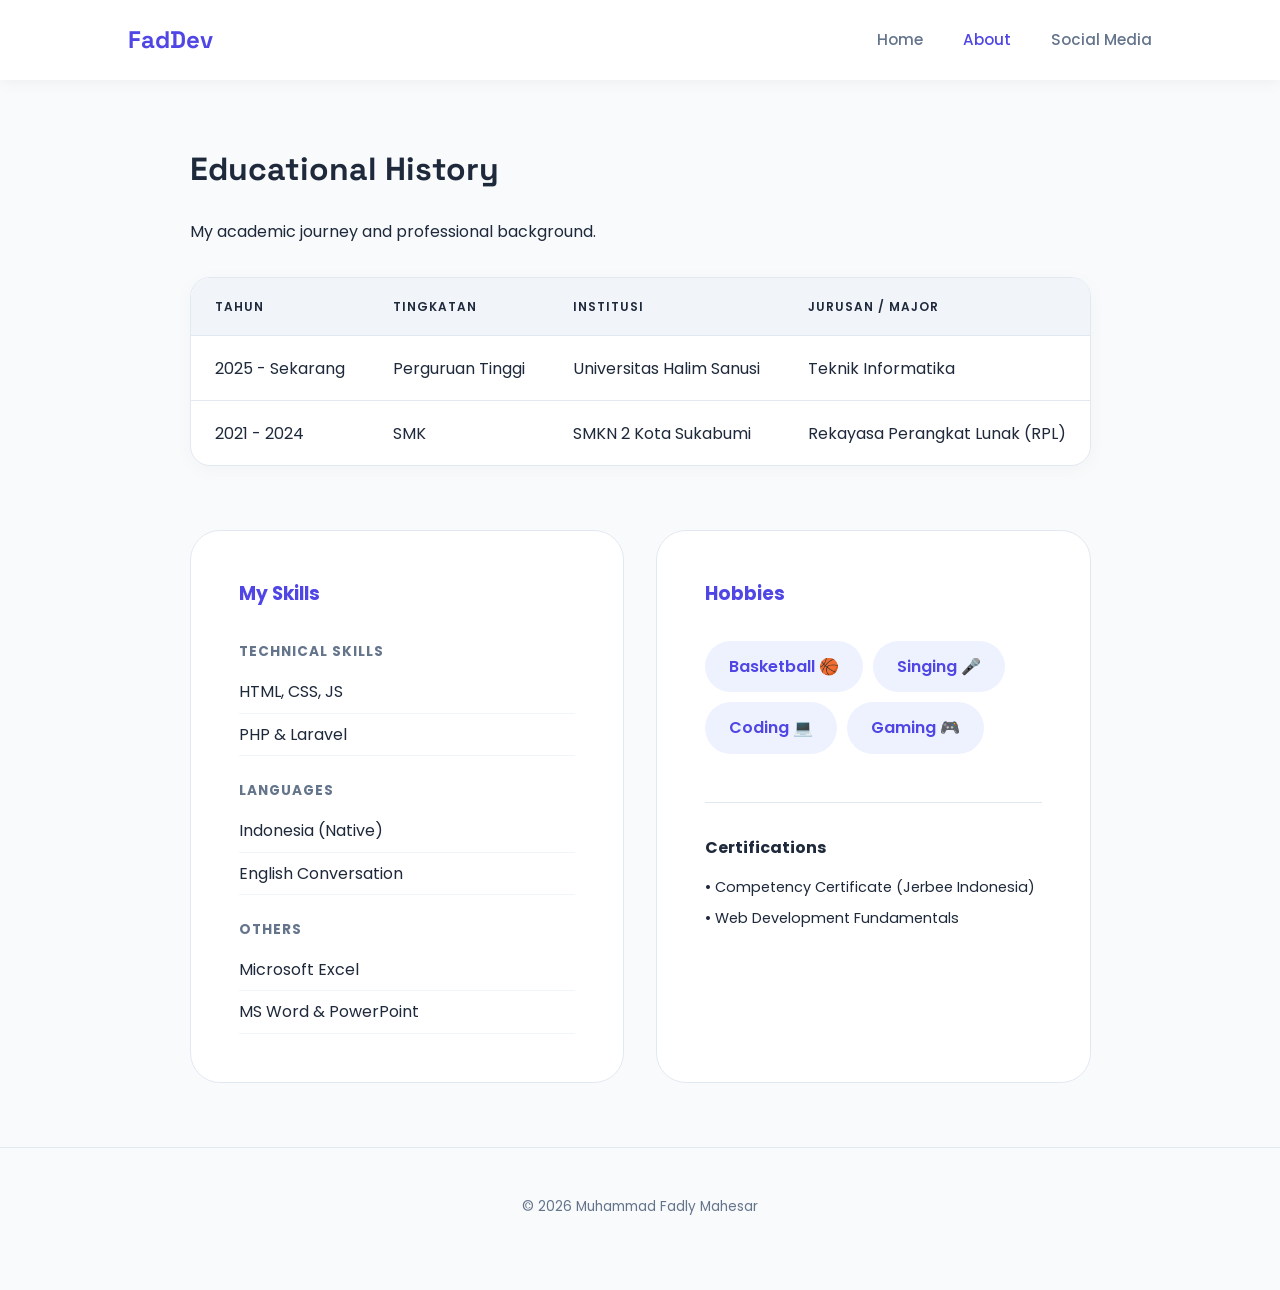
==== about.html @ b1fdce5a "big update" ====
<!DOCTYPE html>
<html lang="id">
<head>
    <meta charset="UTF-8">
    <meta name="viewport" content="width=device-width, initial-scale=1.0">
    <title>About | Fadly's Web Profile</title>
    <link rel="stylesheet" href="style.css">
</head>
<body>
    <nav class="navbar">
        <a href="index.html" class="logo">FadDev</a>
        <ul class="nav-links">
            <li><a href="index.html">Home</a></li>
            <li><a href="about.html" class="active">About</a></li>
            <li><a href="contact.html">Social Media</a></li>
        </ul>
    </nav>

    <main class="container">
        <div style="margin-bottom: 4rem;">
            <h2>Educational History</h2>
            <p class="text-muted">My academic journey and professional background.</p>

            <table class="data-table">
                <thead>
                    <tr>
                        <th>Tahun</th>
                        <th>Tingkatan</th>
                        <th>Institusi</th>
                        <th>Jurusan / Major</th>
                    </tr>
                </thead>
                <tbody>
                    <tr>
                        <td>2025 - Sekarang</td>
                        <td>Perguruan Tinggi</td>
                        <td>Universitas Halim Sanusi</td>
                        <td>Teknik Informatika</td>
                    </tr>
                    <tr>
                        <td>2021 - 2024</td>
                        <td>SMK</td>
                        <td>SMKN 2 Kota Sukabumi</td>
                        <td>Rekayasa Perangkat Lunak (RPL)</td>
                    </tr>
                </tbody>
            </table>
        </div>

        <div style="display: grid; grid-template-columns: repeat(auto-fit, minmax(300px, 1fr)); gap: 2rem;">
            <div style="background: white; padding: 3rem; border-radius: 30px; border: 1px solid var(--border);">
                <h3 style="margin-top: 0; margin-bottom: 2rem; color: var(--primary);">My Skills</h3>
                
                <div style="margin-bottom: 1.5rem;">
                    <p style="font-weight: 700; font-size: 0.85rem; text-transform: uppercase; letter-spacing: 1px; color: var(--text-muted); margin-bottom: 0.5rem;">Technical Skills</p>
                    <ul style="list-style: none;">
                        <li style="padding: 0.5rem 0; border-bottom: 1px solid #f1f5f9;">HTML, CSS, JS</li>
                        <li style="padding: 0.5rem 0; border-bottom: 1px solid #f1f5f9;">PHP & Laravel</li>
                    </ul>
                </div>

                <div style="margin-bottom: 1.5rem;">
                    <p style="font-weight: 700; font-size: 0.85rem; text-transform: uppercase; letter-spacing: 1px; color: var(--text-muted); margin-bottom: 0.5rem;">Languages</p>
                    <ul style="list-style: none;">
                        <li style="padding: 0.5rem 0; border-bottom: 1px solid #f1f5f9;">Indonesia (Native)</li>
                        <li style="padding: 0.5rem 0; border-bottom: 1px solid #f1f5f9;">English Conversation</li>
                    </ul>
                </div>

                <div>
                    <p style="font-weight: 700; font-size: 0.85rem; text-transform: uppercase; letter-spacing: 1px; color: var(--text-muted); margin-bottom: 0.5rem;">Others</p>
                    <ul style="list-style: none;">
                        <li style="padding: 0.5rem 0; border-bottom: 1px solid #f1f5f9;">Microsoft Excel</li>
                        <li style="padding: 0.5rem 0; border-bottom: 1px solid #f1f5f9;">MS Word & PowerPoint</li>
                    </ul>
                </div>
            </div>

            <div style="background: white; padding: 3rem; border-radius: 30px; border: 1px solid var(--border);">
                <h3 style="margin-top: 0; margin-bottom: 2rem; color: var(--primary);">Hobbies</h3>
                <div style="display: flex; flex-wrap: wrap; gap: 10px;">
                    <span style="padding: 0.8rem 1.5rem; background: #eef2ff; color: var(--primary); border-radius: 50px; font-weight: 600;">Basketball 🏀</span>
                    <span style="padding: 0.8rem 1.5rem; background: #eef2ff; color: var(--primary); border-radius: 50px; font-weight: 600;">Singing 🎤</span>
                    <span style="padding: 0.8rem 1.5rem; background: #eef2ff; color: var(--primary); border-radius: 50px; font-weight: 600;">Coding 💻</span>
                    <span style="padding: 0.8rem 1.5rem; background: #eef2ff; color: var(--primary); border-radius: 50px; font-weight: 600;">Gaming 🎮</span>
                </div>
                
                <div style="margin-top: 3rem; padding-top: 2rem; border-top: 1px solid var(--border);">
                    <h4 style="margin-bottom: 1rem;">Certifications</h4>
                    <ul style="list-style: none; font-size: 0.9rem;">
                        <li style="margin-bottom: 0.5rem;">• Competency Certificate (Jerbee Indonesia)</li>
                        <li>• Web Development Fundamentals</li>
                    </ul>
                </div>
            </div>
        </div>
    </main>

    <footer>
        <p>© 2026 Muhammad Fadly Mahesar</p>
    </footer>
</body>
</html>
---- style.css ----
/* 
   EXTERNAL STYLE SHEET (Requirement A)
   Pengaturan Background, Text, Font, dan Tabel (Requirement D)
*/

@import url('https://fonts.googleapis.com/css2?family=Poppins:wght@300;400;600;700&family=Space+Grotesk:wght@500;700&display=swap');

:root {
    --primary: #4f46e5;
    --primary-dark: #4338ca;
    --bg-color: #f8fafc;
    --text-color: #1e293b;
    --text-muted: #64748b;
    --white: #ffffff;
    --border: #e2e8f0;
    --font-main: 'Poppins', sans-serif;
    --font-display: 'Space Grotesk', sans-serif;
}

/* Pengaturan Background & Font */
* {
    margin: 0;
    padding: 0;
    box-sizing: border-box;
}

body {
    background-color: var(--bg-color);
    color: var(--text-color);
    font-family: var(--font-main);
    line-height: 1.6;
    min-height: 100vh;
    display: flex;
    flex-direction: column;
}

/* Pengaturan Navbar (Requirement C) */
.navbar {
    background-color: var(--white);
    padding: 0 10%;
    height: 80px;
    display: flex;
    justify-content: space-between;
    align-items: center;
    position: sticky;
    top: 0;
    z-index: 1000;
    box-shadow: 0 2px 15px rgba(0,0,0,0.05);
}

.logo {
    font-family: var(--font-display);
    font-size: 1.5rem;
    font-weight: 700;
    color: var(--primary);
    text-decoration: none;
}

.nav-links {
    display: flex;
    list-style: none;
    gap: 2.5rem;
}

.nav-links li a {
    text-decoration: none;
    color: var(--text-muted);
    font-weight: 500;
    transition: all 0.3s ease; /* Transition (Requirement E) */
    font-size: 0.95rem;
}

.nav-links li a:hover,
.nav-links li a.active {
    color: var(--primary);
}

/* Main Container */
.container {
    flex: 1;
    max-width: 1100px;
    margin: 4rem auto;
    padding: 0 2rem;
    /* Animation (Requirement E) */
    animation: fadeInUp 0.8s ease-out forwards;
}

/* Pengaturan Text */
h1 { font-family: var(--font-display); font-size: 3rem; margin-bottom: 1rem; }
h2 { font-family: var(--font-display); font-size: 2rem; margin-bottom: 1.5rem; }
p { margin-bottom: 1.5rem; }

/* Profile Card Styling */
.profile-section {
    display: flex;
    align-items: center;
    gap: 4rem;
    margin-bottom: 5rem;
}

.profile-img {
    width: 300px;
    height: 300px;
    border-radius: 40px;
    object-fit: cover;
    box-shadow: 0 25px 50px -12px rgba(0, 0, 0, 0.15);
    transition: transform 0.5s cubic-bezier(0.175, 0.885, 0.32, 1.275);
}

.profile-img:hover {
    transform: scale(1.03) rotate(1deg);
}

.info-list {
    list-style: none;
    margin-top: 1.5rem;
}

.info-list li {
    margin-bottom: 0.8rem;
    display: flex;
    align-items: center;
    gap: 12px;
}

/* Pengaturan Table (Requirement D) */
.data-table {
    width: 100%;
    border-collapse: separate;
    border-spacing: 0;
    margin: 2rem 0;
    background: var(--white);
    border-radius: 20px;
    overflow: hidden;
    box-shadow: 0 4px 20px rgba(0,0,0,0.03);
    border: 1px solid var(--border);
}

.data-table th, .data-table td {
    padding: 1.2rem 1.5rem;
    text-align: left;
    border-bottom: 1px solid var(--border);
}

.data-table th {
    background-color: #f1f5f9;
    color: var(--text-color);
    font-weight: 600;
    text-transform: uppercase;
    font-size: 0.75rem;
    letter-spacing: 1px;
}

.data-table tr:last-child td {
    border-bottom: none;
}

.data-table tr:hover {
    background-color: #fafbfc;
}

/* Form Styling */
.form-card {
    background: var(--white);
    padding: 3.5rem;
    border-radius: 30px;
    box-shadow: 0 20px 40px rgba(0,0,0,0.05);
    max-width: 650px;
    margin: 0 auto;
}

.form-group {
    margin-bottom: 1.5rem;
}

.form-group label {
    display: block;
    margin-bottom: 0.6rem;
    font-weight: 600;
    font-size: 0.85rem;
    color: var(--text-muted);
}

input, textarea {
    width: 100%;
    padding: 1rem 1.2rem;
    border: 2px solid var(--border);
    border-radius: 12px;
    font-family: inherit;
    transition: all 0.3s ease;
}

input:focus, textarea:focus {
    outline: none;
    border-color: var(--primary);
    background-color: #fafafa;
}

.submit-btn {
    width: 100%;
    background-color: var(--primary);
    color: var(--white);
    padding: 1.2rem;
    border: none;
    border-radius: 15px;
    font-weight: 700;
    font-size: 1rem;
    cursor: pointer;
    transition: all 0.3s ease;
    margin-top: 1rem;
}

.submit-btn:hover {
    background-color: var(--primary-dark);
    transform: translateY(-3px);
    box-shadow: 0 10px 20px rgba(79, 70, 229, 0.2);
}

/* Footer Settings */
footer {
    text-align: center;
    padding: 3rem 0;
    color: var(--text-muted);
    font-size: 0.85rem;
    border-top: 1px solid var(--border);
}

/* Animasi (Requirement E) */
@keyframes fadeInUp {
    from {
        opacity: 0;
        transform: translateY(30px);
    }
    to {
        opacity: 1;
        transform: translateY(0);
    }
}

@media (max-width: 768px) {
    .profile-section {
        flex-direction: column;
        text-align: center;
    }
    .navbar {
        padding: 0 5%;
    }
    .nav-links {
        gap: 1rem;
    }
}
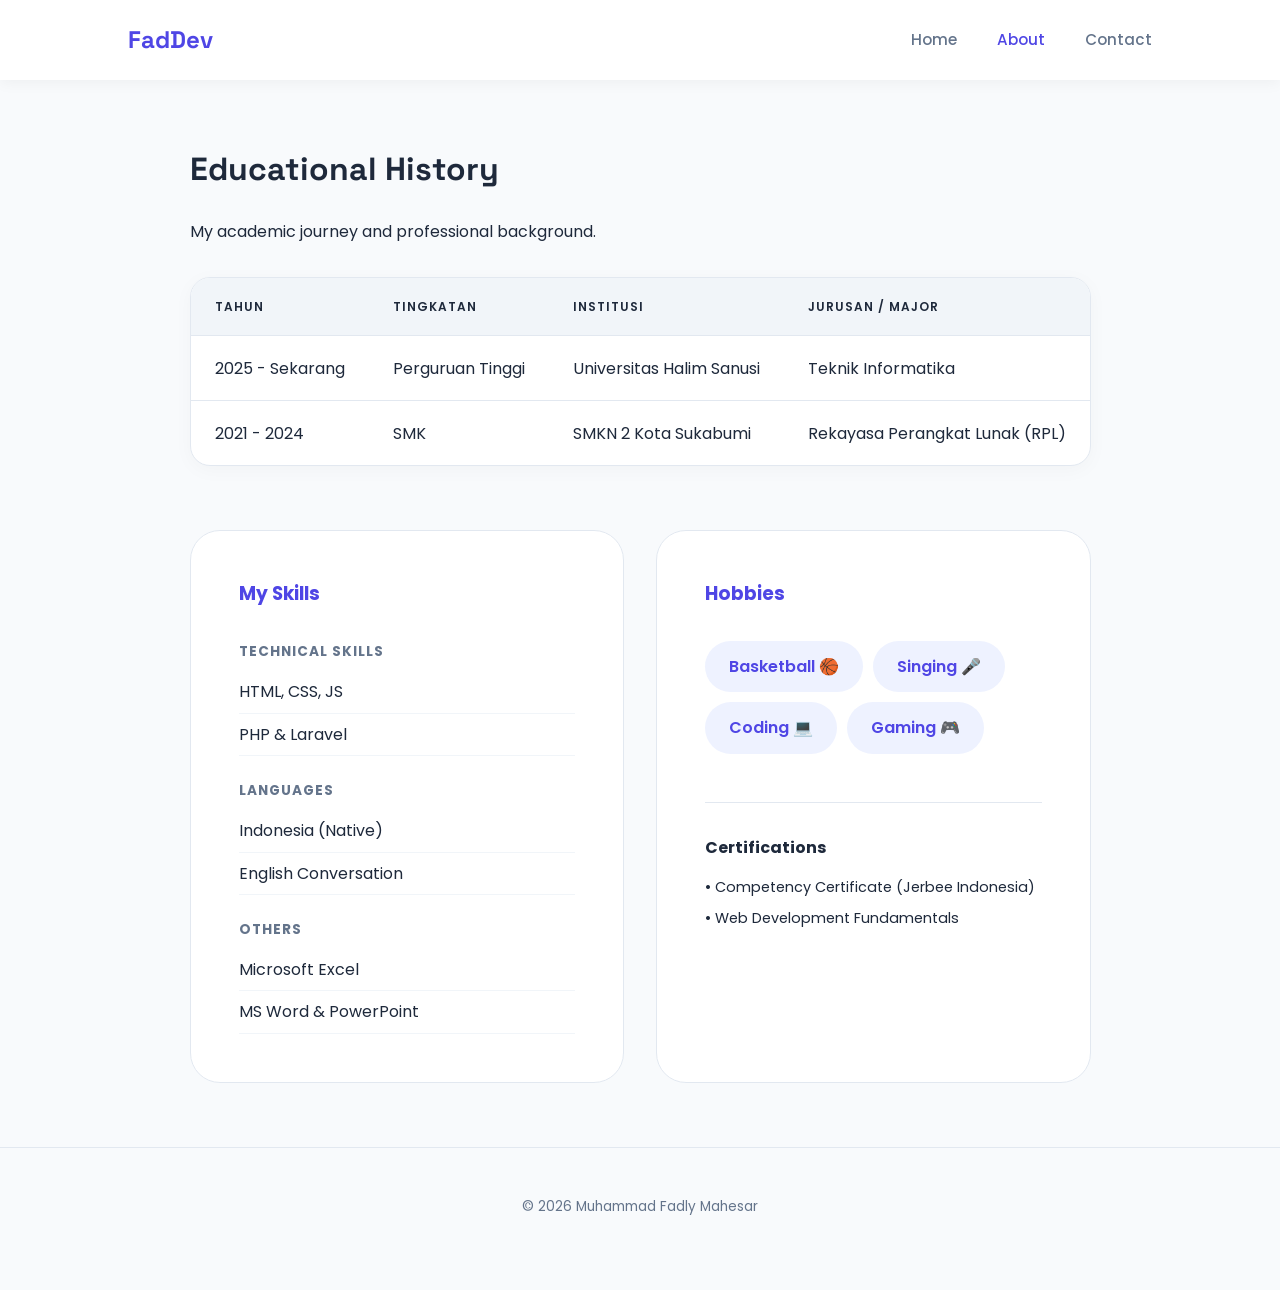
==== commit eef0550b: "update" ====
--- a/about.html
+++ b/about.html
@@ -12,7 +12,7 @@
         <ul class="nav-links">
             <li><a href="index.html">Home</a></li>
             <li><a href="about.html" class="active">About</a></li>
-            <li><a href="contact.html">Social Media</a></li>
+            <li><a href="contact.html">Contact</a></li>
         </ul>
     </nav>
 
